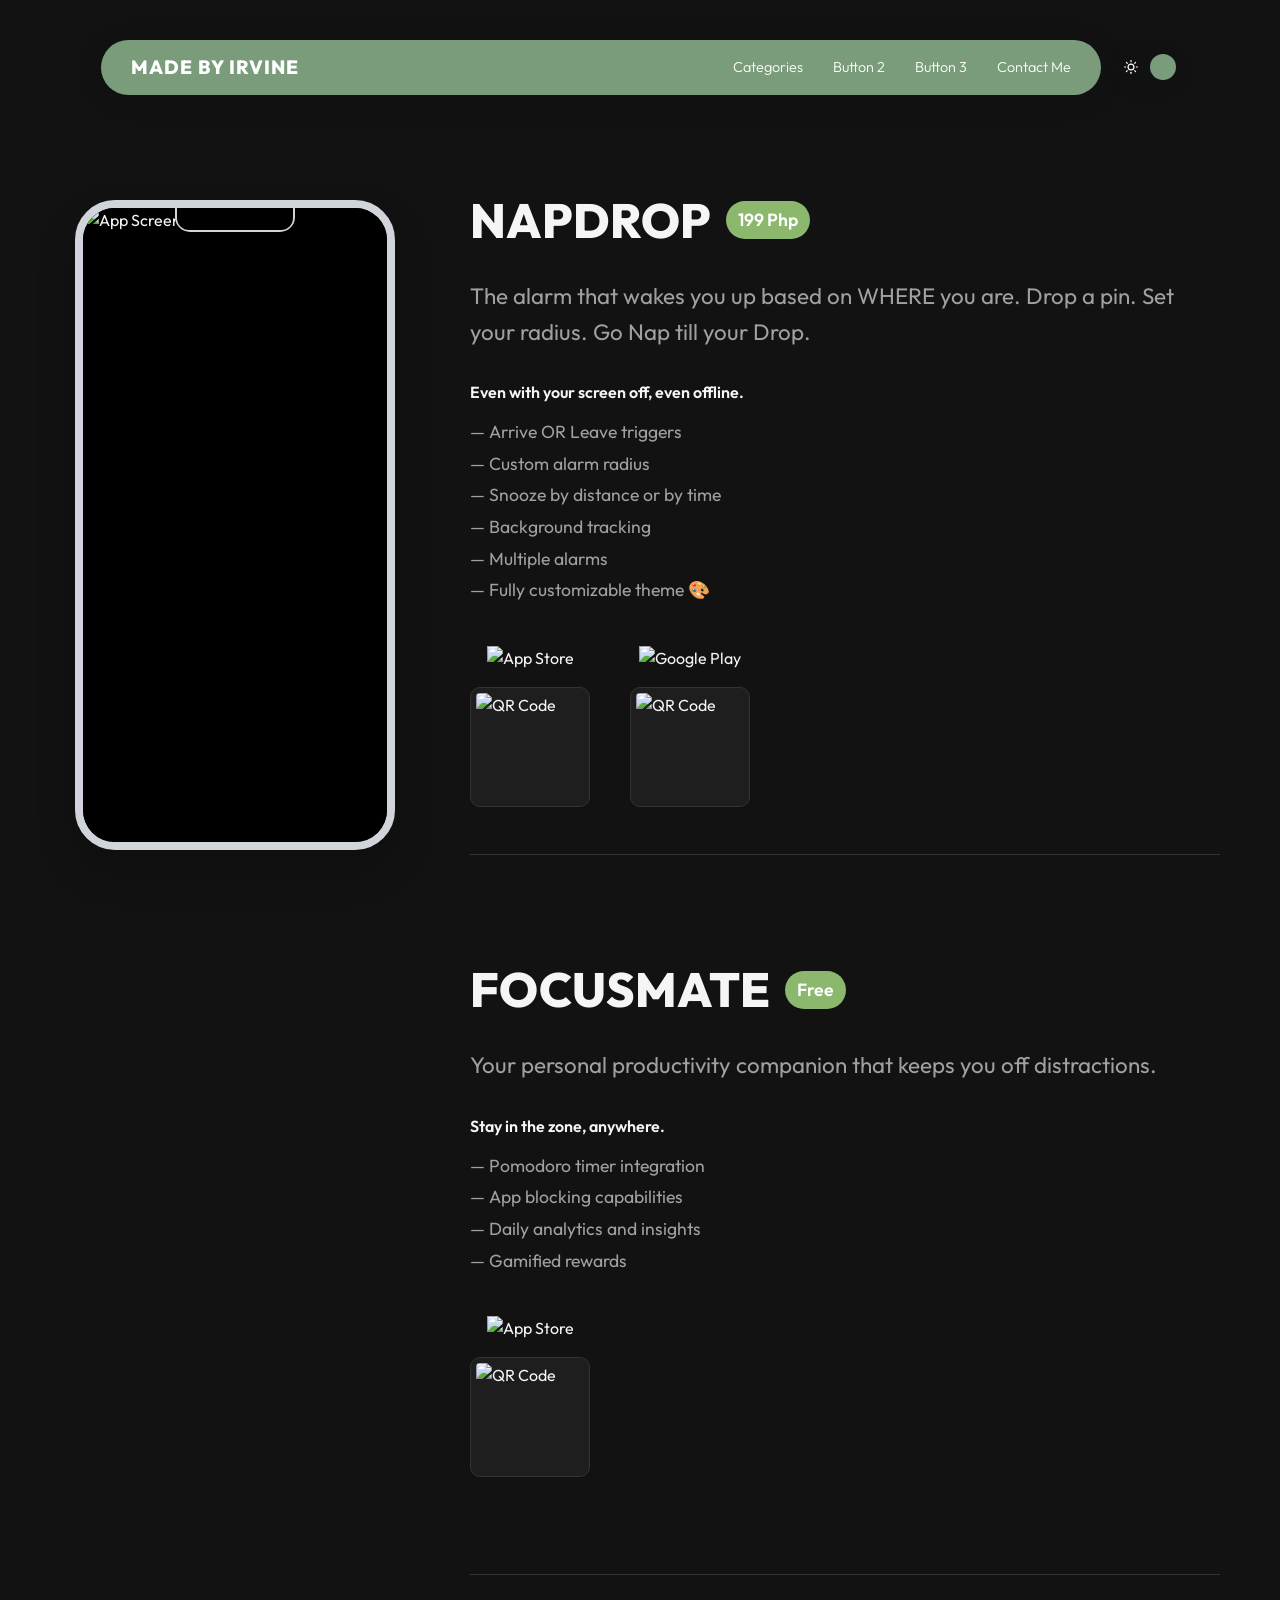
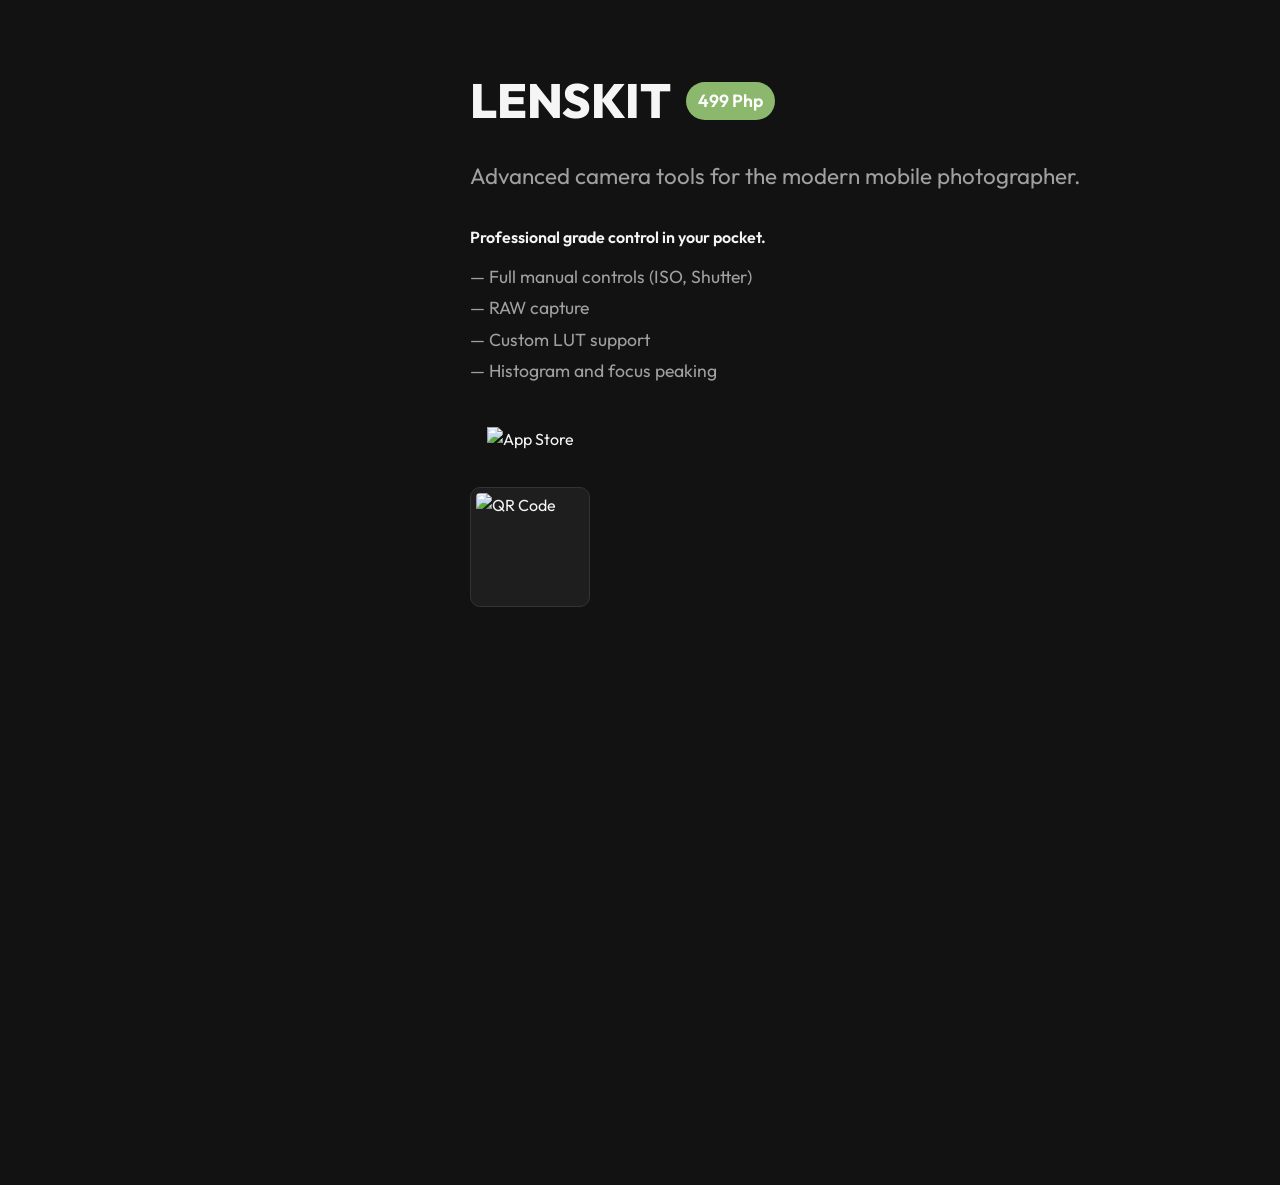
==== apps.html @ 67563fbb "Initial commit: Made by Irvine frontend" ====
<!DOCTYPE html>
<html lang="en">
<head>
    <meta charset="UTF-8">
    <meta name="viewport" content="width=device-width, initial-scale=1.0">
    <title>App Development</title>
    <link rel="stylesheet" href="assets/css/global.css">
    <link rel="stylesheet" href="assets/css/apps.css">
    <script src="assets/js/theme.js"></script>
</head>
<body>
    <!-- Global Navbar -->
    <div class="navbar-wrapper" id="main-nav" style="position: sticky; padding-top: 20px; padding-bottom: 20px; z-index: 1000;">
        <nav class="navbar" style="background: var(--primary-color);">
            <a href="index.html" class="nav-brand">MADE BY IRVINE</a>
            <div class="nav-links">
                <div class="nav-item dropdown">
                    <span class="nav-label">Categories</span>
                    <div class="dropdown-content">
                        <a href="index.html#categories">Home</a>
                        <a href="lens.html">Lens of Irvine</a>
                        <a href="apps.html">App Development</a>
                        <a href="digital-arts.html">Digital Arts</a>
                    </div>
                </div>
                <div class="nav-item"><span class="nav-label">Button 2</span></div>
                <div class="nav-item"><span class="nav-label">Button 3</span></div>
                <a href="contact.html" class="nav-item"><span class="nav-label">Contact Me</span></a>
            </div>
        </nav>
        <label class="theme-switch" for="theme-toggle" title="Toggle Theme">
            <input type="checkbox" id="theme-toggle">
            <div class="slider round">
                <svg viewBox="0 0 24 24" fill="none" stroke="currentColor" stroke-width="2" stroke-linecap="round" stroke-linejoin="round"><circle cx="12" cy="12" r="5"></circle><line x1="12" y1="1" x2="12" y2="3"></line><line x1="12" y1="21" x2="12" y2="23"></line><line x1="4.22" y1="4.22" x2="5.64" y2="5.64"></line><line x1="18.36" y1="18.36" x2="19.78" y2="19.78"></line><line x1="1" y1="12" x2="3" y2="12"></line><line x1="21" y1="12" x2="23" y2="12"></line><line x1="4.22" y1="19.78" x2="5.64" y2="18.36"></line><line x1="18.36" y1="5.64" x2="19.78" y2="4.22"></line></svg>
                <svg viewBox="0 0 24 24" fill="none" stroke="currentColor" stroke-width="2" stroke-linecap="round" stroke-linejoin="round"><path d="M21 12.79A9 9 0 1 1 11.21 3 7 7 0 0 0 21 12.79z"></path></svg>
            </div>
        </label>
    </div>

    <main class="apps-container">
        <!-- Sticky Left Column: Phone Mockup -->
        <aside class="sticky-column">
            <div class="phone-mockup">
                <div class="phone-notch"></div>
                <div class="phone-screen">
                    <img id="mockup-image" src="https://picsum.photos/id/111/400/800" alt="App Screen">
                </div>
            </div>
        </aside>

        <!-- Scrollable Right Column: App Details -->
        <section class="scroll-column">
            
            <article class="app-section" data-img="https://picsum.photos/id/111/400/800">
                <div class="app-header">
                    <h1 class="app-title">NAPDROP</h1>
                    <span class="app-price">199 Php</span>
                </div>
                <p class="app-tagline">The alarm that wakes you up based on WHERE you are. Drop a pin. Set your radius. Go Nap till your Drop.</p>
                
                <div class="app-features">
                    <p>Even with your screen off, even offline.</p>
                    <ul>
                        <li>— Arrive OR Leave triggers</li>
                        <li>— Custom alarm radius</li>
                        <li>— Snooze by distance or by time</li>
                        <li>— Background tracking</li>
                        <li>— Multiple alarms</li>
                        <li>— Fully customizable theme 🎨</li>
                    </ul>
                </div>
                
                <div class="app-downloads">
                    <div class="download-item">
                        <a href="#" target="_blank">
                            <img src="https://upload.wikimedia.org/wikipedia/commons/3/3c/Download_on_the_App_Store_Badge.svg" alt="App Store" class="store-badge">
                        </a>
                        <img src="https://picsum.photos/id/1/150/150" alt="QR Code" class="qr-code">
                    </div>
                    <div class="download-item">
                        <a href="#" target="_blank">
                            <img src="https://upload.wikimedia.org/wikipedia/commons/7/78/Google_Play_Store_badge_EN.svg" alt="Google Play" class="store-badge">
                        </a>
                        <img src="https://picsum.photos/id/2/150/150" alt="QR Code" class="qr-code">
                    </div>
                </div>
            </article>

            <article class="app-section" data-img="https://picsum.photos/id/112/400/800">
                <div class="app-header">
                    <h1 class="app-title">FOCUSMATE</h1>
                    <span class="app-price">Free</span>
                </div>
                <p class="app-tagline">Your personal productivity companion that keeps you off distractions.</p>
                
                <div class="app-features">
                    <p>Stay in the zone, anywhere.</p>
                    <ul>
                        <li>— Pomodoro timer integration</li>
                        <li>— App blocking capabilities</li>
                        <li>— Daily analytics and insights</li>
                        <li>— Gamified rewards</li>
                    </ul>
                </div>
                
                <div class="app-downloads">
                    <div class="download-item">
                        <a href="#" target="_blank">
                            <img src="https://upload.wikimedia.org/wikipedia/commons/3/3c/Download_on_the_App_Store_Badge.svg" alt="App Store" class="store-badge">
                        </a>
                        <img src="https://picsum.photos/id/3/150/150" alt="QR Code" class="qr-code">
                    </div>
                </div>
            </article>

            <article class="app-section" data-img="https://picsum.photos/id/113/400/800">
                <div class="app-header">
                    <h1 class="app-title">LENSKIT</h1>
                    <span class="app-price">499 Php</span>
                </div>
                <p class="app-tagline">Advanced camera tools for the modern mobile photographer.</p>
                
                <div class="app-features">
                    <p>Professional grade control in your pocket.</p>
                    <ul>
                        <li>— Full manual controls (ISO, Shutter)</li>
                        <li>— RAW capture</li>
                        <li>— Custom LUT support</li>
                        <li>— Histogram and focus peaking</li>
                    </ul>
                </div>
                
                <div class="app-downloads">
                    <div class="download-item">
                        <img src="https://upload.wikimedia.org/wikipedia/commons/3/3c/Download_on_the_App_Store_Badge.svg" alt="App Store" class="store-badge">
                        <img src="https://picsum.photos/id/4/150/150" alt="QR Code" class="qr-code">
                    </div>
                </div>
            </article>

        </section>
    </main>

    <script src="assets/js/apps.js"></script>
</body>
</html>
---- assets/css/global.css ----
@import url('https://fonts.googleapis.com/css2?family=Outfit:wght@300;400;600;800&display=swap');

:root, [data-theme="dark"] {
  --primary-color: #7a9c7b;
  --text-dark: #f5f5f5;
  --text-light: #ffffff;
  --text-muted: #a0a0a0;
  --bg-light: #121212;
  --bg-card: #1e1e1e;
  --bg-input: #2a2a2a;
  --border-color: #333333;
  --nav-bg: rgba(18, 18, 18, 0.85);
  --nav-backdrop: blur(10px);
  --transition-speed: 0.3s;
}

[data-theme="light"] {
  --primary-color: #7a9c7b;
  --text-dark: #1a1a1a;
  --text-light: #ffffff;
  --text-muted: #666666;
  --bg-light: #f5f5f5;
  --bg-card: #ffffff;
  --bg-input: #fcfcfc;
  --border-color: #dddddd;
  --nav-bg: rgba(26, 26, 26, 0.85);
  --nav-backdrop: blur(10px);
  --transition-speed: 0.3s;
}

* {
  margin: 0;
  padding: 0;
  box-sizing: border-box;
}

body {
  font-family: 'Outfit', sans-serif;
  background-color: var(--bg-light);
  color: var(--text-dark);
  -webkit-font-smoothing: antialiased;
  transition: background-color var(--transition-speed) ease, color var(--transition-speed) ease;
  line-height: 1.6;
  overflow-x: hidden;
}

a {
  text-decoration: none;
  color: inherit;
}

/* Global Navigation Bar */
.navbar-wrapper {
  position: fixed;
  top: 20px;
  left: 0;
  width: 100%;
  display: flex;
  justify-content: center;
  align-items: center;
  gap: 15px;
  z-index: 1000;
  pointer-events: none; /* Let clicks pass through the wrapper */
}

.navbar {
  pointer-events: auto; /* Re-enable clicks on the actual navbar */
  background: var(--nav-bg);
  backdrop-filter: var(--nav-backdrop);
  -webkit-backdrop-filter: var(--nav-backdrop);
  padding: 12px 30px;
  border-radius: 50px;
  display: flex;
  align-items: center;
  justify-content: space-between;
  width: 90%;
  max-width: 1000px;
  box-shadow: 0 4px 30px rgba(0, 0, 0, 0.1);
}

.nav-brand {
  font-weight: 800;
  font-size: 1.2rem;
  color: var(--text-light);
  letter-spacing: 1px;
}

.nav-links {
  display: flex;
  gap: 30px;
}

.nav-item {
  color: var(--text-light);
  font-size: 0.9rem;
  font-weight: 300;
  cursor: pointer;
  display: flex;
  align-items: center;
  gap: 5px;
  transition: opacity var(--transition-speed) ease;
}

.nav-item:hover {
  opacity: 0.7;
}

.nav-item i {
  font-size: 0.8rem;
}

/* Utilities */
.hidden {
  display: none !important;
}

/* Dropdown Styles */
.dropdown {
  position: relative;
  display: inline-block;
}

.dropdown::after {
  content: '';
  position: absolute;
  top: 100%;
  left: 0;
  width: 100%;
  height: 20px;
  background: transparent;
}

.dropdown-content {
  display: none;
  position: absolute;
  top: 100%;
  left: 0;
  background-color: var(--nav-bg);
  backdrop-filter: var(--nav-backdrop);
  -webkit-backdrop-filter: var(--nav-backdrop);
  min-width: 200px;
  box-shadow: 0px 8px 16px 0px rgba(0,0,0,0.2);
  z-index: 1001;
  border-radius: 10px;
  overflow: hidden;
  margin-top: 10px;
}

.dropdown-content a {
  color: var(--text-light);
  padding: 12px 16px;
  text-decoration: none;
  display: block;
  font-size: 0.9rem;
  font-weight: 300;
  transition: background-color 0.3s ease;
}

.dropdown-content a:hover {
  background-color: rgba(255, 255, 255, 0.1);
}

.dropdown:hover .dropdown-content {
  display: block;
}

.nav-item.dropdown:hover {
  opacity: 1;
}

.nav-label {
  transition: opacity var(--transition-speed) ease;
}

.nav-item.dropdown:hover .nav-label {
  opacity: 0.7;
}

/* Theme Switch */
.theme-switch {
  position: relative;
  display: inline-block;
  width: 64px;
  height: 34px;
  pointer-events: auto;
}

.theme-switch input {
  opacity: 0;
  width: 0;
  height: 0;
}

.slider {
  position: absolute;
  cursor: pointer;
  top: 0;
  left: 0;
  right: 0;
  bottom: 0;
  background-color: var(--nav-bg);
  backdrop-filter: var(--nav-backdrop);
  -webkit-backdrop-filter: var(--nav-backdrop);
  transition: .4s;
  border-radius: 34px;
  display: flex;
  align-items: center;
  justify-content: space-between;
  padding: 0 8px;
  box-shadow: 0 4px 15px rgba(0, 0, 0, 0.1);
}

.slider:before {
  position: absolute;
  content: "";
  height: 26px;
  width: 26px;
  left: 4px;
  bottom: 4px;
  background-color: var(--primary-color);
  transition: .4s cubic-bezier(0.4, 0.0, 0.2, 1);
  border-radius: 50%;
  z-index: 2;
}

input:checked + .slider:before {
  transform: translateX(30px);
}

.slider svg {
  width: 14px;
  height: 14px;
  color: var(--text-light);
  z-index: 1;
}
---- assets/css/apps.css ----
.apps-container {
  display: flex;
  max-width: 1200px;
  margin: 0 auto;
  padding: 40px 20px;
  gap: 60px;
  align-items: flex-start; /* Important for sticky behavior */
}

/* Sticky Left Column */
.sticky-column {
  flex: 0 0 350px; /* Fixed width for phone */
  position: sticky;
  top: 100px; /* Stay below the navbar */
  height: calc(100vh - 120px);
  display: flex;
  justify-content: center;
  align-items: center;
}

/* Pure CSS iPhone Mockup */
.phone-mockup {
  width: 320px;
  height: 650px;
  background-color: #1a1a1a;
  border-radius: 40px;
  border: 8px solid #d1d5db; /* Light silver bezel */
  box-shadow: 0 20px 40px rgba(0,0,0,0.2), inset 0 0 0 2px #000;
  position: relative;
  overflow: hidden;
  display: flex;
  justify-content: center;
}

.phone-notch {
  position: absolute;
  top: -1px;
  width: 120px;
  height: 25px;
  background-color: #d1d5db;
  border-bottom-left-radius: 15px;
  border-bottom-right-radius: 15px;
  z-index: 10;
}
/* Inner black part of the notch */
.phone-notch::after {
  content: '';
  position: absolute;
  top: 0; left: 2px; right: 2px; bottom: 2px;
  background-color: #000;
  border-bottom-left-radius: 12px;
  border-bottom-right-radius: 12px;
}

.phone-screen {
  width: 100%;
  height: 100%;
  background-color: #000;
  overflow: hidden;
  position: relative;
}

.phone-screen img {
  width: 100%;
  height: 100%;
  object-fit: cover;
  transition: opacity 0.4s ease;
}

/* Scrollable Right Column */
.scroll-column {
  flex: 1;
  padding-bottom: 50vh; /* Allow last item to be scrolled into view fully */
}

.app-section {
  min-height: 80vh;
  display: flex;
  flex-direction: column;
  justify-content: center;
  padding: 40px 0;
  border-bottom: 1px solid var(--border-color);
}

.app-section:last-child {
  border-bottom: none;
}

.app-header {
  display: flex;
  align-items: center;
  gap: 15px;
  margin-bottom: 20px;
}

.app-title {
  font-size: 3rem;
  font-weight: 800;
  text-transform: uppercase;
  color: var(--text-dark);
}

.app-price {
  background-color: #8cb86d; /* Green badge */
  color: white;
  padding: 5px 12px;
  border-radius: 20px;
  font-weight: 600;
  font-size: 1.1rem;
}

.app-tagline {
  font-size: 1.4rem;
  color: var(--text-muted);
  margin-bottom: 30px;
}

.app-features p {
  font-weight: 600;
  margin-bottom: 10px;
}

.app-features ul {
  list-style: none;
  font-size: 1.1rem;
  color: var(--text-muted);
  line-height: 1.8;
  margin-bottom: 40px;
}

.app-downloads {
  display: flex;
  gap: 40px;
  align-items: flex-start;
}

.download-item {
  display: flex;
  flex-direction: column;
  align-items: center;
  gap: 15px;
}

.store-badge {
  height: 45px;
  cursor: pointer;
}

.qr-code {
  width: 120px;
  height: 120px;
  border-radius: 10px;
  border: 1px solid var(--border-color);
  padding: 5px;
  background: var(--bg-card);
}

/* Mobile adjustments */
@media (max-width: 900px) {
  .apps-container {
    flex-direction: column;
    align-items: center;
  }
  
  .sticky-column {
    position: static;
    height: auto;
    margin-bottom: 40px;
  }
  
  .app-section {
    min-height: auto;
    padding: 60px 0;
  }
  
  .scroll-column {
    padding-bottom: 10vh;
  }
}
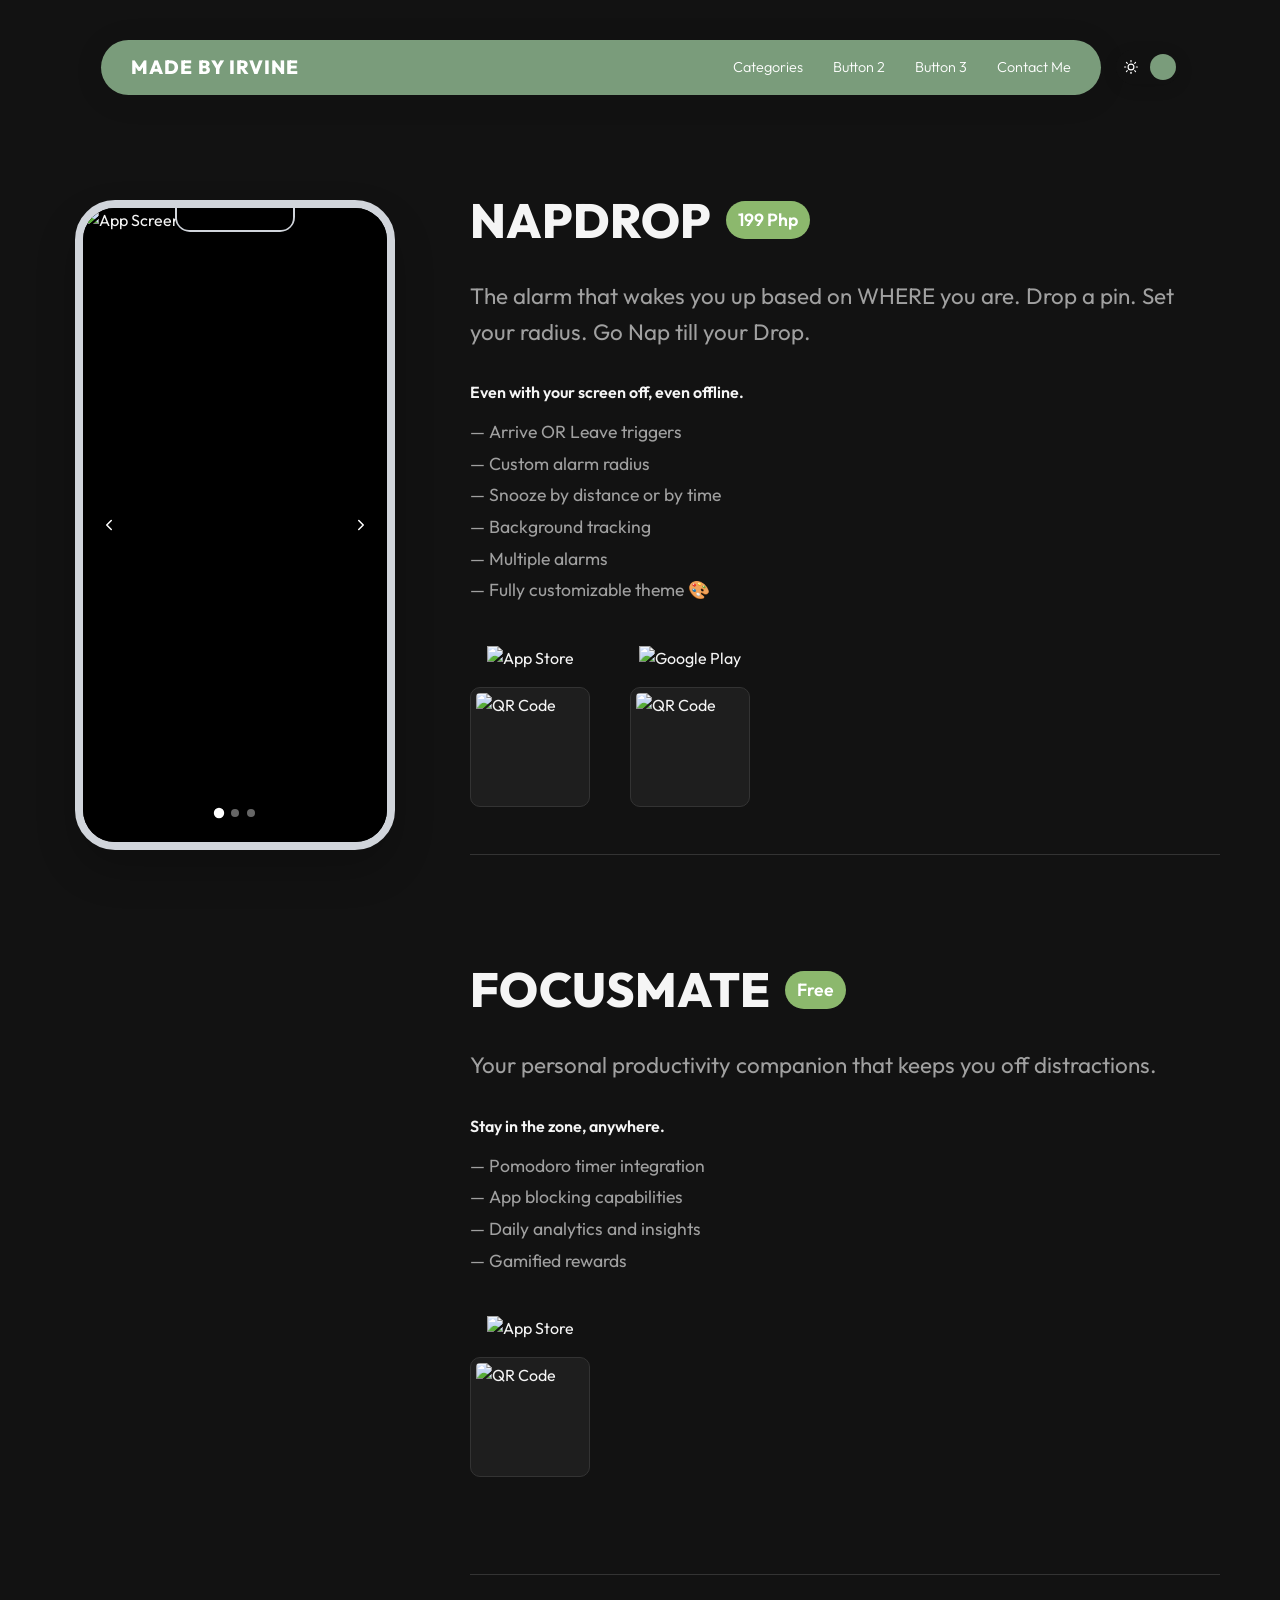
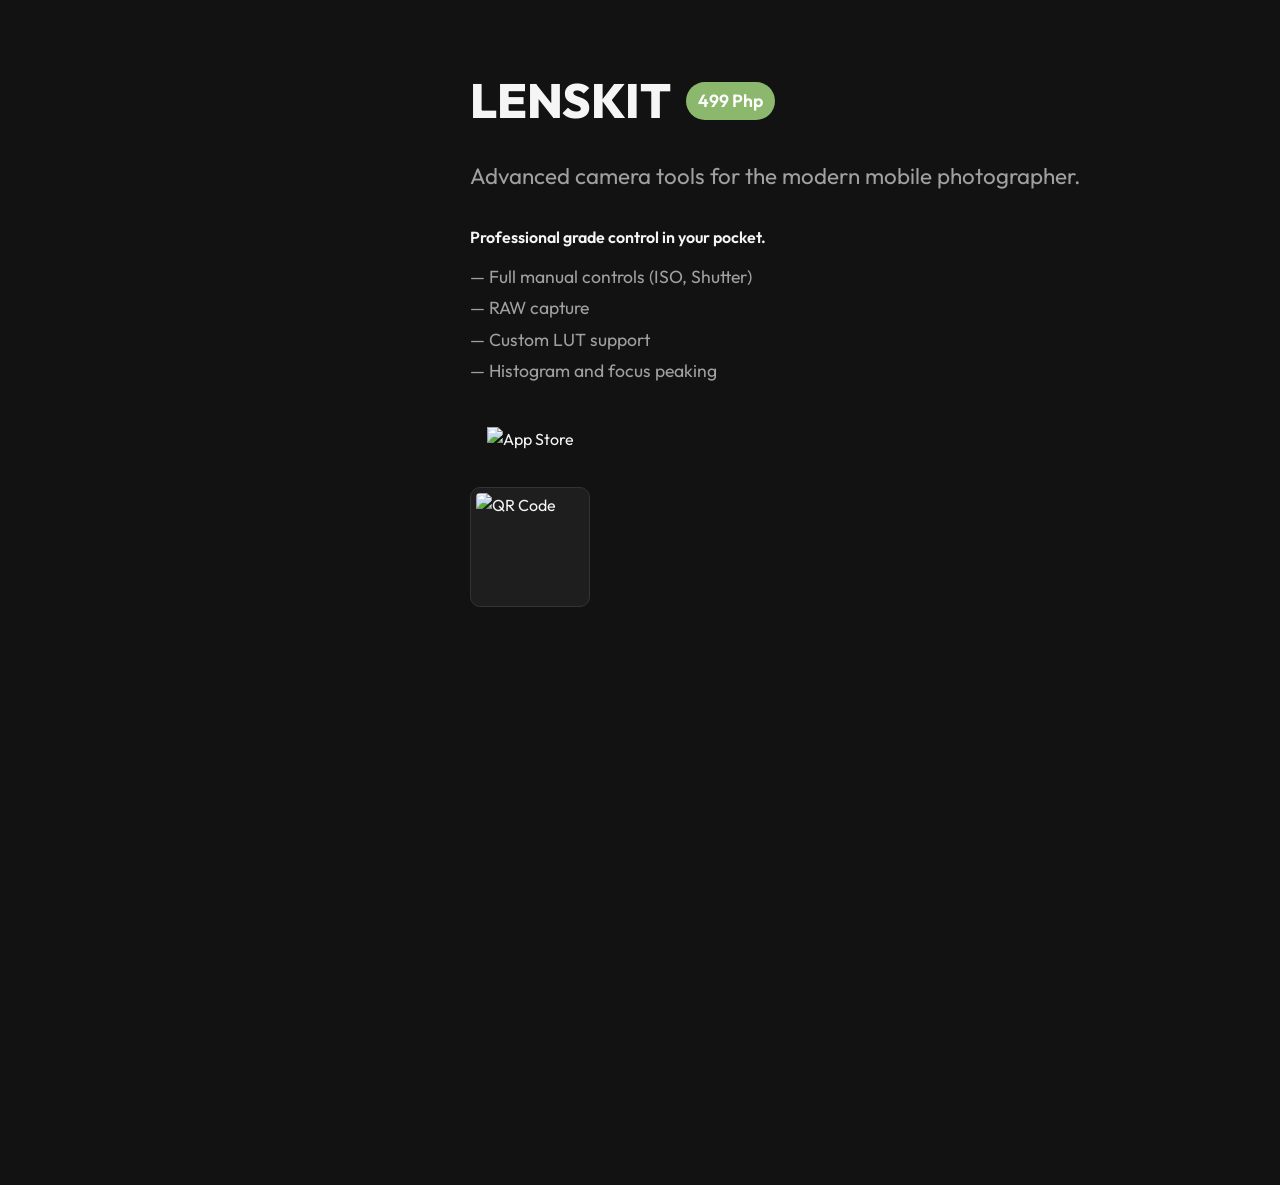
==== commit 9cffcf6e: "feat: Add image carousel UI to phone mockup in App Development page" ====
--- a/apps.html
+++ b/apps.html
@@ -44,6 +44,15 @@
                 <div class="phone-notch"></div>
                 <div class="phone-screen">
                     <img id="mockup-image" src="https://picsum.photos/id/111/400/800" alt="App Screen">
+                    <button class="carousel-arrow left-arrow" id="carousel-left">
+                        <svg viewBox="0 0 24 24" fill="none" stroke="currentColor" stroke-width="2" stroke-linecap="round" stroke-linejoin="round"><polyline points="15 18 9 12 15 6"></polyline></svg>
+                    </button>
+                    <button class="carousel-arrow right-arrow" id="carousel-right">
+                        <svg viewBox="0 0 24 24" fill="none" stroke="currentColor" stroke-width="2" stroke-linecap="round" stroke-linejoin="round"><polyline points="9 18 15 12 9 6"></polyline></svg>
+                    </button>
+                    <div class="carousel-dots" id="carousel-dots">
+                        <!-- Dots injected by JS -->
+                    </div>
                 </div>
             </div>
         </aside>
@@ -51,7 +60,7 @@
         <!-- Scrollable Right Column: App Details -->
         <section class="scroll-column">
             
-            <article class="app-section" data-img="https://picsum.photos/id/111/400/800">
+            <article class="app-section" data-img="https://picsum.photos/id/111/400/800,https://picsum.photos/id/114/400/800,https://picsum.photos/id/115/400/800">
                 <div class="app-header">
                     <h1 class="app-title">NAPDROP</h1>
                     <span class="app-price">199 Php</span>
@@ -86,7 +95,7 @@
                 </div>
             </article>
 
-            <article class="app-section" data-img="https://picsum.photos/id/112/400/800">
+            <article class="app-section" data-img="https://picsum.photos/id/112/400/800,https://picsum.photos/id/116/400/800">
                 <div class="app-header">
                     <h1 class="app-title">FOCUSMATE</h1>
                     <span class="app-price">Free</span>
@@ -113,7 +122,7 @@
                 </div>
             </article>
 
-            <article class="app-section" data-img="https://picsum.photos/id/113/400/800">
+            <article class="app-section" data-img="https://picsum.photos/id/113/400/800,https://picsum.photos/id/117/400/800,https://picsum.photos/id/118/400/800,https://picsum.photos/id/119/400/800">
                 <div class="app-header">
                     <h1 class="app-title">LENSKIT</h1>
                     <span class="app-price">499 Php</span>
--- a/assets/css/apps.css
+++ b/assets/css/apps.css
@@ -177,3 +177,72 @@
     padding-bottom: 10vh;
   }
 }
+
+/* Carousel UI for phone screen */
+.carousel-arrow {
+  position: absolute;
+  top: 50%;
+  transform: translateY(-50%);
+  background: rgba(0, 0, 0, 0.4);
+  color: white;
+  border: none;
+  width: 32px;
+  height: 32px;
+  border-radius: 50%;
+  display: flex;
+  justify-content: center;
+  align-items: center;
+  cursor: pointer;
+  z-index: 20;
+  transition: background 0.3s, transform 0.2s;
+  padding: 0;
+}
+
+.carousel-arrow:hover {
+  background: rgba(0, 0, 0, 0.7);
+  transform: translateY(-50%) scale(1.1);
+}
+
+.carousel-arrow:active {
+  transform: translateY(-50%) scale(0.9);
+}
+
+.carousel-arrow.left-arrow {
+  left: 10px;
+}
+
+.carousel-arrow.right-arrow {
+  right: 10px;
+}
+
+.carousel-arrow svg {
+  width: 18px;
+  height: 18px;
+}
+
+.carousel-dots {
+  position: absolute;
+  bottom: 25px;
+  left: 0;
+  width: 100%;
+  display: flex;
+  justify-content: center;
+  gap: 8px;
+  z-index: 20;
+}
+
+.carousel-dot {
+  width: 8px;
+  height: 8px;
+  border-radius: 50%;
+  background: rgba(255, 255, 255, 0.4);
+  cursor: pointer;
+  transition: background 0.3s, transform 0.3s;
+  box-shadow: 0 1px 3px rgba(0,0,0,0.3);
+}
+
+.carousel-dot.active {
+  background: rgba(255, 255, 255, 1);
+  transform: scale(1.3);
+}
+
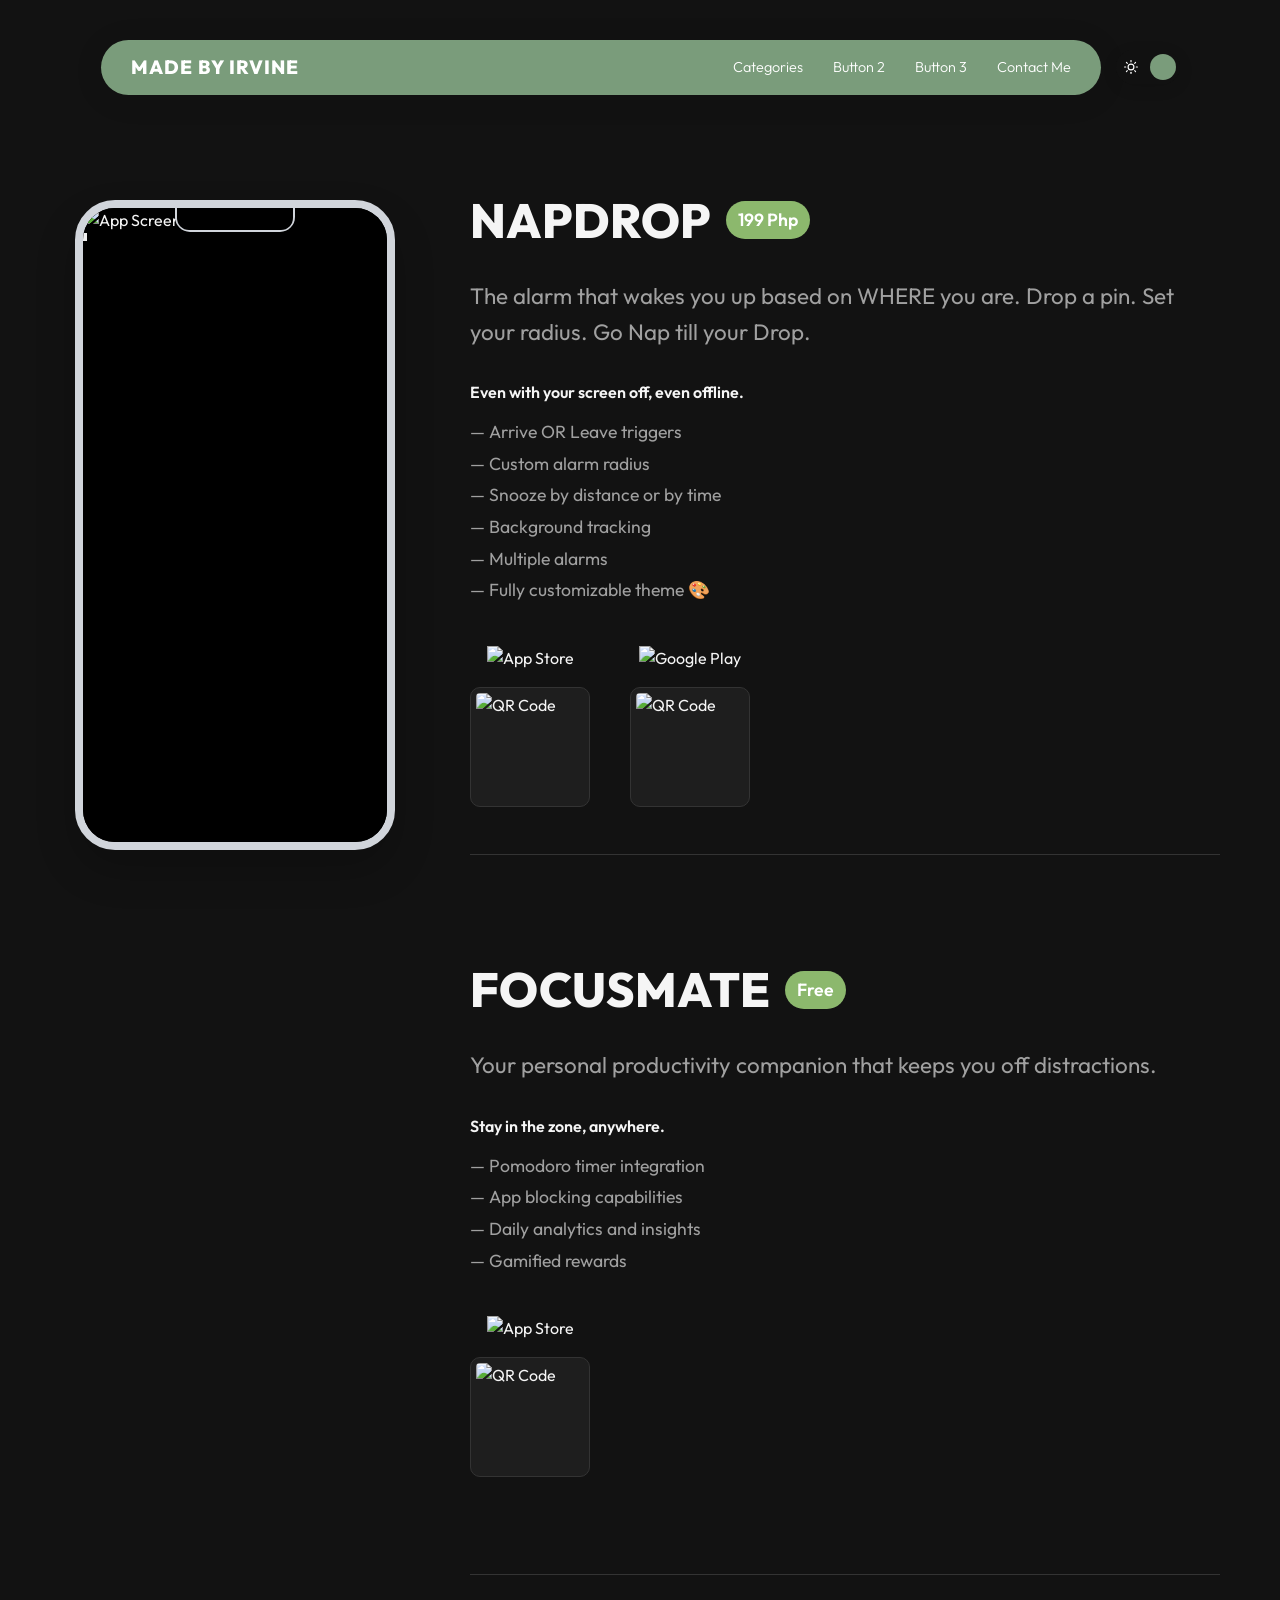
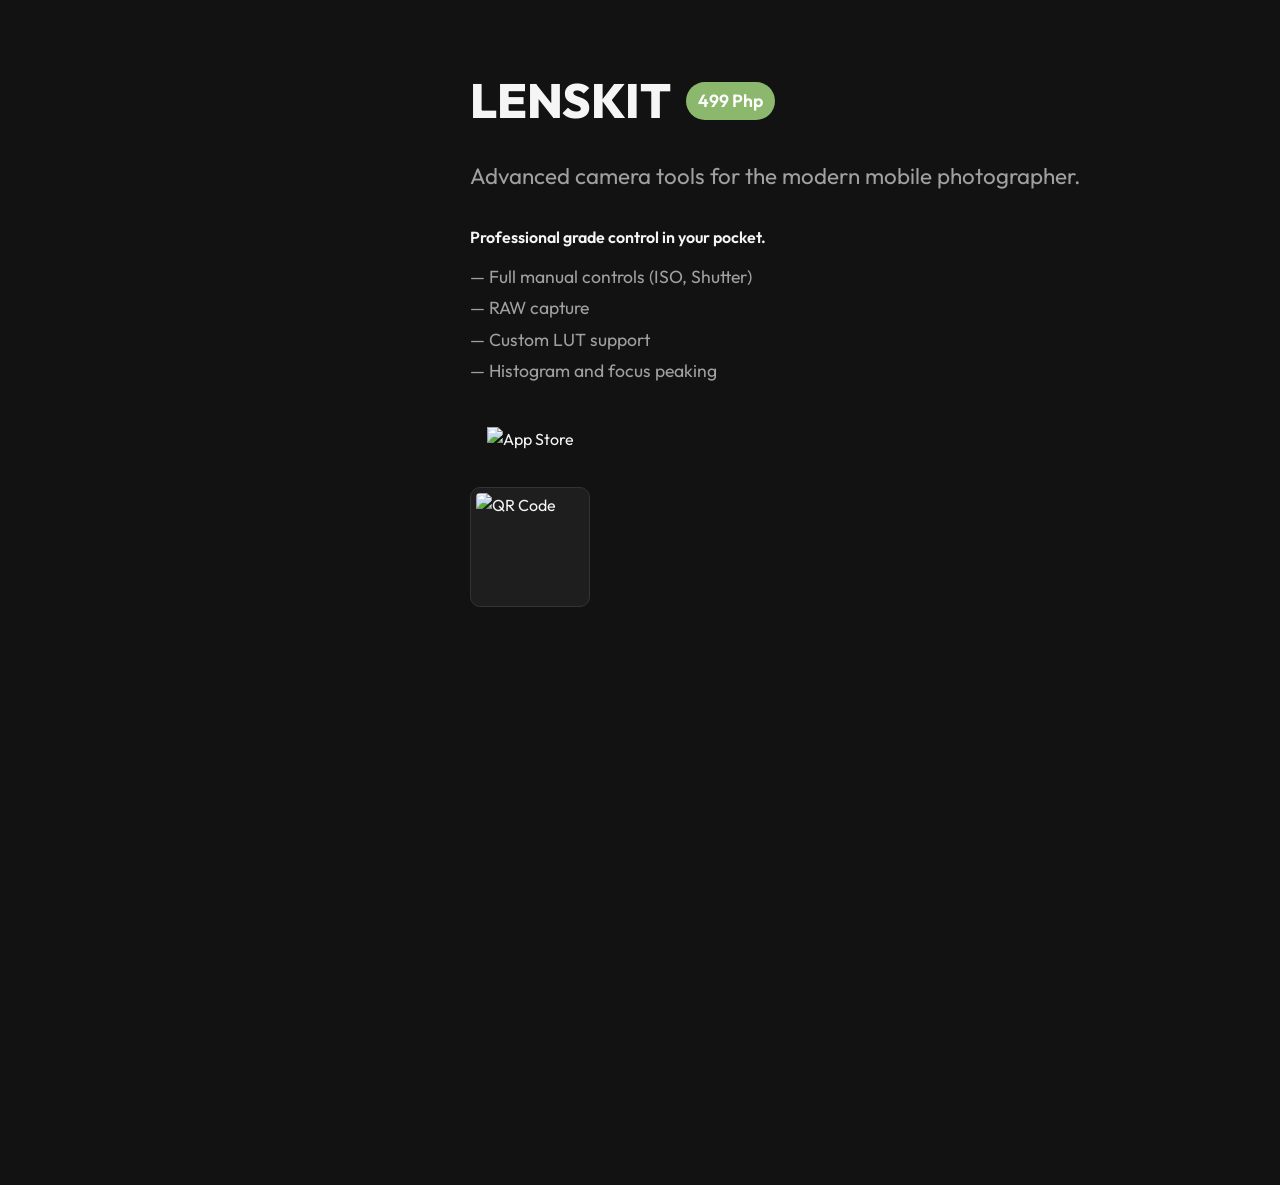
==== commit 58fd6d15: "style: Add responsive mobile hamburger menu and optimize phone mockup size" ====
--- a/apps.html
+++ b/apps.html
@@ -13,6 +13,13 @@
     <div class="navbar-wrapper" id="main-nav" style="position: sticky; padding-top: 20px; padding-bottom: 20px; z-index: 1000;">
         <nav class="navbar" style="background: var(--primary-color);">
             <a href="index.html" class="nav-brand">MADE BY IRVINE</a>
+            <div class="hamburger" id="hamburger">
+                <svg viewBox="0 0 24 24" fill="none" stroke="currentColor" stroke-width="2" stroke-linecap="round" stroke-linejoin="round">
+                    <line x1="3" y1="12" x2="21" y2="12"></line>
+                    <line x1="3" y1="6" x2="21" y2="6"></line>
+                    <line x1="3" y1="18" x2="21" y2="18"></line>
+                </svg>
+            </div>
             <div class="nav-links">
                 <div class="nav-item dropdown">
                     <span class="nav-label">Categories</span>
@@ -151,5 +158,6 @@
     </main>
 
     <script src="assets/js/apps.js"></script>
+    <script src="assets/js/mobile-nav.js"></script>
 </body>
 </html>
--- a/assets/css/global.css
+++ b/assets/css/global.css
@@ -233,3 +233,54 @@
   color: var(--text-light);
   z-index: 1;
 }
+
+/* Hamburger Menu */
+.hamburger {
+  display: none;
+  cursor: pointer;
+  color: var(--text-light);
+}
+
+.hamburger svg {
+  width: 24px;
+  height: 24px;
+}
+
+@media (max-width: 768px) {
+  .hamburger {
+    display: block;
+    margin-left: auto;
+    margin-right: 15px;
+  }
+  
+  .nav-links {
+    display: none;
+    flex-direction: column;
+    position: absolute;
+    top: 100%;
+    left: 0;
+    width: 100%;
+    background: var(--nav-bg);
+    backdrop-filter: var(--nav-backdrop);
+    -webkit-backdrop-filter: var(--nav-backdrop);
+    padding: 20px;
+    border-radius: 20px;
+    margin-top: 10px;
+    gap: 15px;
+    box-shadow: 0 4px 30px rgba(0, 0, 0, 0.1);
+    align-items: flex-start;
+  }
+  
+  .nav-links.active {
+    display: flex;
+  }
+  
+  .navbar {
+    flex-wrap: wrap;
+    position: relative;
+  }
+  
+  .theme-switch {
+    margin-left: 0;
+  }
+}
--- a/assets/css/apps.css
+++ b/assets/css/apps.css
@@ -163,86 +163,50 @@
   }
   
   .sticky-column {
-    position: static;
+    position: sticky;
+    top: 100px;
     height: auto;
-    margin-bottom: 40px;
+    margin-bottom: 20px;
+    z-index: 100;
+  }
+  
+  .phone-mockup {
+    width: 200px;
+    height: 406px;
+    border-radius: 25px;
+    border-width: 5px;
+  }
+  
+  .phone-notch {
+    width: 75px;
+    height: 16px;
+    border-bottom-left-radius: 10px;
+    border-bottom-right-radius: 10px;
+  }
+  
+  .phone-notch::after {
+    border-bottom-left-radius: 8px;
+    border-bottom-right-radius: 8px;
+  }
+
+  .carousel-arrow {
+    width: 24px;
+    height: 24px;
+  }
+  
+  .carousel-arrow svg {
+    width: 14px;
+    height: 14px;
   }
   
   .app-section {
     min-height: auto;
     padding: 60px 0;
+    width: 100%;
   }
   
   .scroll-column {
     padding-bottom: 10vh;
-  }
-}
-
-/* Carousel UI for phone screen */
-.carousel-arrow {
-  position: absolute;
-  top: 50%;
-  transform: translateY(-50%);
-  background: rgba(0, 0, 0, 0.4);
-  color: white;
-  border: none;
-  width: 32px;
-  height: 32px;
-  border-radius: 50%;
-  display: flex;
-  justify-content: center;
-  align-items: center;
-  cursor: pointer;
-  z-index: 20;
-  transition: background 0.3s, transform 0.2s;
-  padding: 0;
-}
-
-.carousel-arrow:hover {
-  background: rgba(0, 0, 0, 0.7);
-  transform: translateY(-50%) scale(1.1);
-}
-
-.carousel-arrow:active {
-  transform: translateY(-50%) scale(0.9);
-}
-
-.carousel-arrow.left-arrow {
-  left: 10px;
-}
-
-.carousel-arrow.right-arrow {
-  right: 10px;
-}
-
-.carousel-arrow svg {
-  width: 18px;
-  height: 18px;
-}
-
-.carousel-dots {
-  position: absolute;
-  bottom: 25px;
-  left: 0;
-  width: 100%;
-  display: flex;
-  justify-content: center;
-  gap: 8px;
-  z-index: 20;
-}
-
-.carousel-dot {
-  width: 8px;
-  height: 8px;
-  border-radius: 50%;
-  background: rgba(255, 255, 255, 0.4);
-  cursor: pointer;
-  transition: background 0.3s, transform 0.3s;
-  box-shadow: 0 1px 3px rgba(0,0,0,0.3);
-}
-
-.carousel-dot.active {
-  background: rgba(255, 255, 255, 1);
-  transform: scale(1.3);
-}
-
+    width: 100%;
+  }
+}
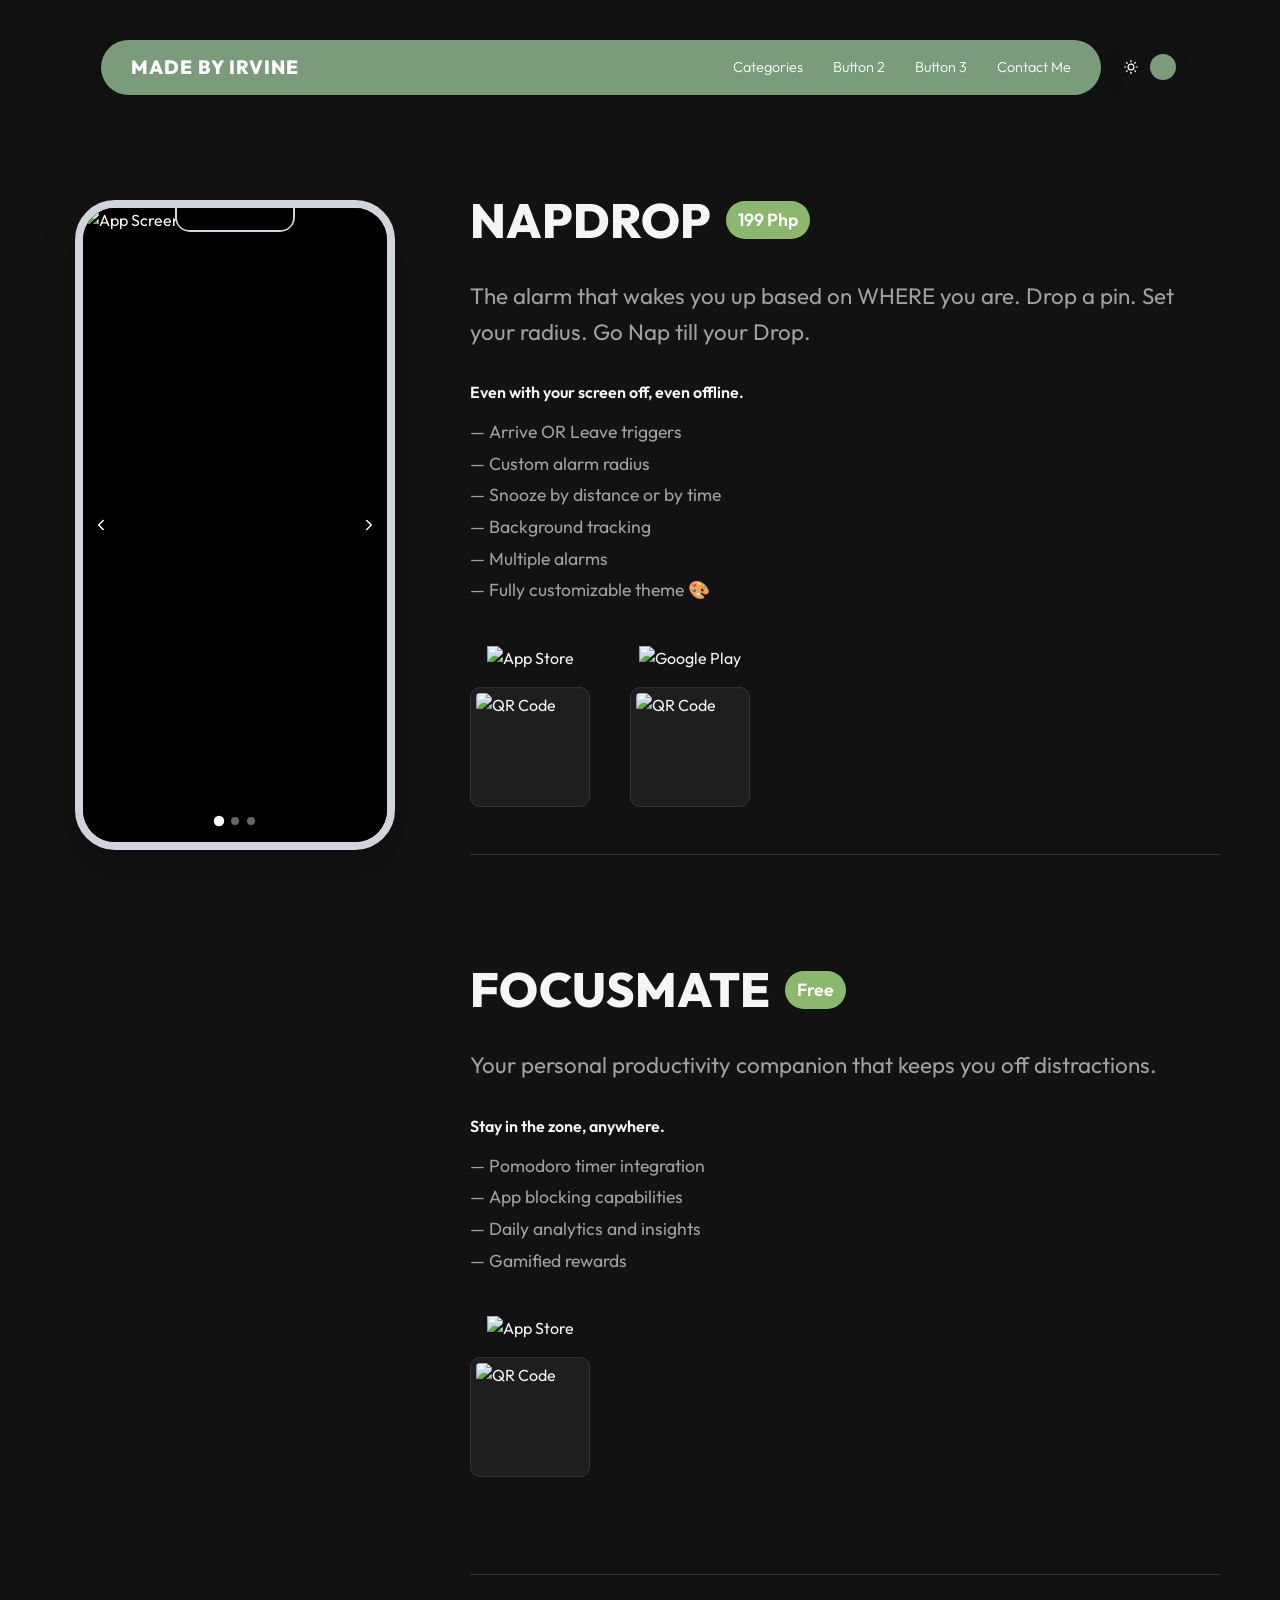
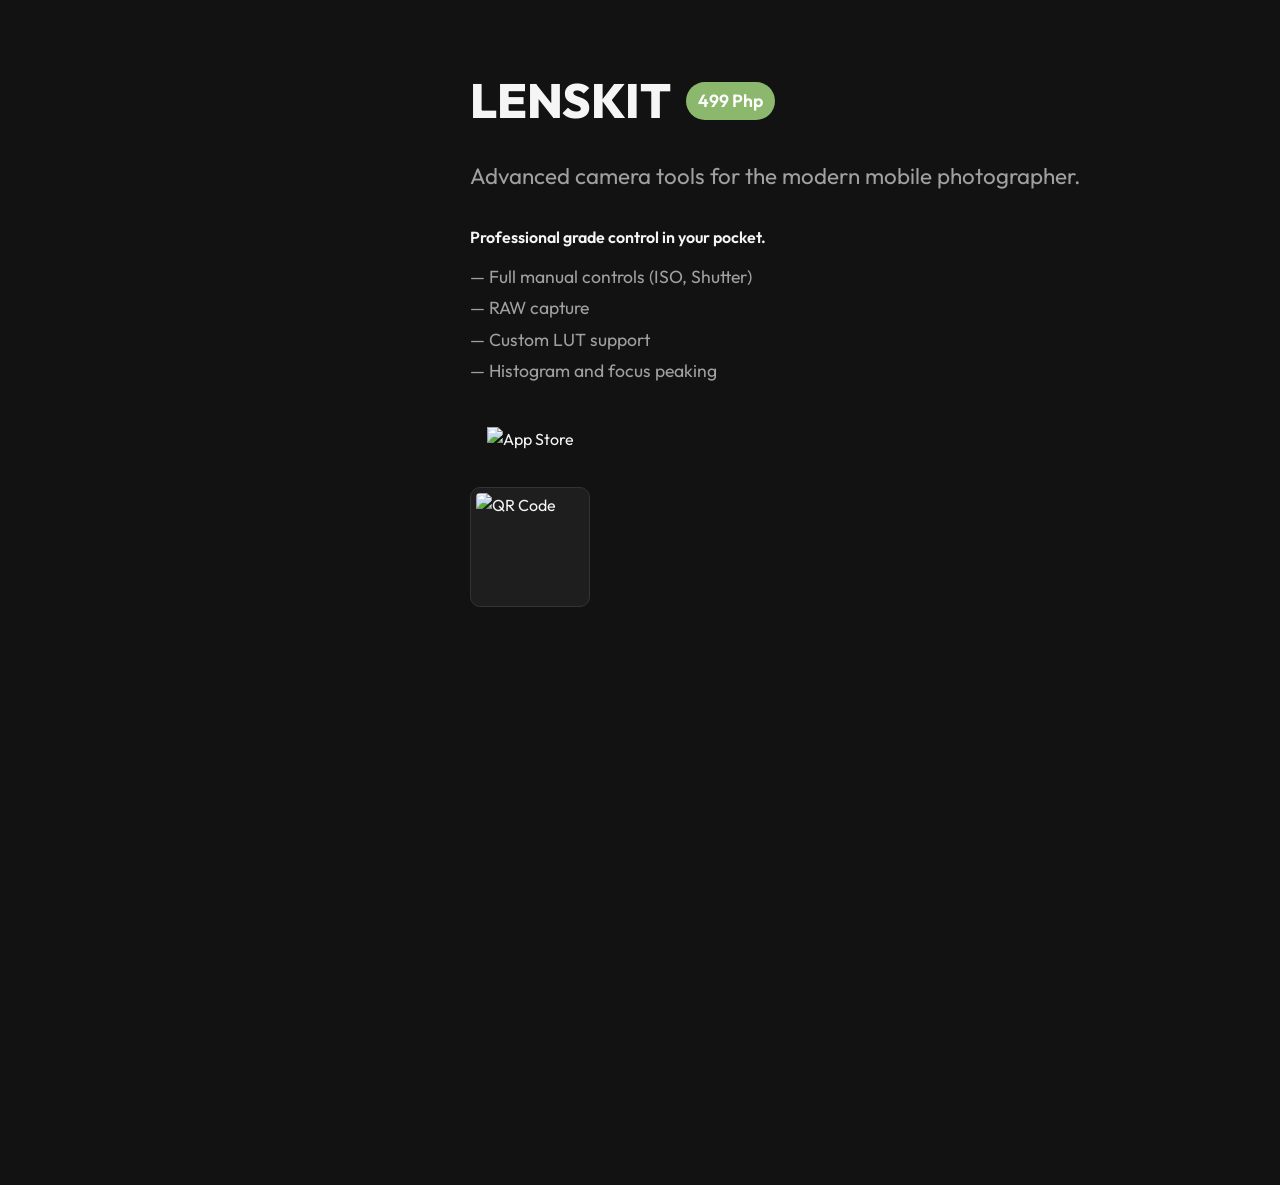
==== commit 1bd09434: "style: Restore and reposition carousel arrows outside phone on mobile and inside on desktop" ====
--- a/apps.html
+++ b/apps.html
@@ -47,19 +47,20 @@
     <main class="apps-container">
         <!-- Sticky Left Column: Phone Mockup -->
         <aside class="sticky-column">
+            <button class="carousel-arrow left-arrow" id="carousel-left">
+                <svg viewBox="0 0 24 24" fill="none" stroke="currentColor" stroke-width="2" stroke-linecap="round" stroke-linejoin="round"><polyline points="15 18 9 12 15 6"></polyline></svg>
+            </button>
+            <button class="carousel-arrow right-arrow" id="carousel-right">
+                <svg viewBox="0 0 24 24" fill="none" stroke="currentColor" stroke-width="2" stroke-linecap="round" stroke-linejoin="round"><polyline points="9 18 15 12 9 6"></polyline></svg>
+            </button>
+            <div class="carousel-dots" id="carousel-dots">
+                <!-- Dots injected by JS -->
+            </div>
+            
             <div class="phone-mockup">
                 <div class="phone-notch"></div>
                 <div class="phone-screen">
                     <img id="mockup-image" src="https://picsum.photos/id/111/400/800" alt="App Screen">
-                    <button class="carousel-arrow left-arrow" id="carousel-left">
-                        <svg viewBox="0 0 24 24" fill="none" stroke="currentColor" stroke-width="2" stroke-linecap="round" stroke-linejoin="round"><polyline points="15 18 9 12 15 6"></polyline></svg>
-                    </button>
-                    <button class="carousel-arrow right-arrow" id="carousel-right">
-                        <svg viewBox="0 0 24 24" fill="none" stroke="currentColor" stroke-width="2" stroke-linecap="round" stroke-linejoin="round"><polyline points="9 18 15 12 9 6"></polyline></svg>
-                    </button>
-                    <div class="carousel-dots" id="carousel-dots">
-                        <!-- Dots injected by JS -->
-                    </div>
                 </div>
             </div>
         </aside>
--- a/assets/css/apps.css
+++ b/assets/css/apps.css
@@ -157,31 +157,52 @@
 
 /* Mobile adjustments */
 @media (max-width: 900px) {
+  body {
+    overflow: hidden; /* Prevent full body scroll on mobile for apps page */
+  }
+
   .apps-container {
     flex-direction: column;
+    align-items: stretch;
+    padding: 0;
+    gap: 0;
+    height: 100vh;
+    height: 100dvh; /* For iOS Safari */
+    overflow: hidden;
+  }
+  
+  .sticky-column {
+    position: relative;
+    top: 0;
+    width: 100%;
+    height: 35vh; /* Fixed height for phone section */
+    max-height: 350px;
+    background: var(--bg-card); /* Distinct background to separate from content */
+    display: flex;
+    justify-content: center;
     align-items: center;
-  }
-  
-  .sticky-column {
-    position: sticky;
-    top: 100px;
-    height: auto;
-    margin-bottom: 20px;
-    z-index: 100;
+    border-bottom: 1px solid var(--border-color);
+    padding-top: 80px; /* Space for navbar */
+    padding-bottom: 20px;
+    z-index: 10;
+    margin-bottom: 0;
   }
   
   .phone-mockup {
-    width: 200px;
-    height: 406px;
-    border-radius: 25px;
-    border-width: 5px;
+    width: auto;
+    height: 100%; /* Scale to fit the 35vh container perfectly */
+    max-height: 250px; /* Cap size so it's never too big */
+    aspect-ratio: 9 / 19.5;
+    border-radius: 20px;
+    border-width: 4px;
+    margin: 0;
   }
   
   .phone-notch {
-    width: 75px;
-    height: 16px;
-    border-bottom-left-radius: 10px;
-    border-bottom-right-radius: 10px;
+    width: 35%;
+    height: 12px;
+    border-bottom-left-radius: 8px;
+    border-bottom-right-radius: 8px;
   }
   
   .phone-notch::after {
@@ -190,23 +211,118 @@
   }
 
   .carousel-arrow {
-    width: 24px;
-    height: 24px;
+    width: 32px;
+    height: 32px;
+    background: var(--bg-input);
+    color: var(--text-dark);
+    border: 1px solid var(--border-color);
   }
   
   .carousel-arrow svg {
-    width: 14px;
-    height: 14px;
-  }
-  
+    width: 16px;
+    height: 16px;
+  }
+  
+  .carousel-arrow.left-arrow {
+    left: 10px;
+  }
+  
+  .carousel-arrow.right-arrow {
+    right: 10px;
+  }
+  
+  .carousel-dots {
+    bottom: 5px;
+  }
+  
+  .carousel-dot {
+    background: var(--border-color);
+  }
+  
+  .carousel-dot.active {
+    background: var(--primary-color);
+  }
+  
+  .scroll-column {
+    flex: 1; /* Take the remaining 65vh of the screen */
+    width: 100%;
+    overflow-y: auto; /* Enable scrolling only in this bottom part */
+    -webkit-overflow-scrolling: touch; /* Smooth scrolling on iOS */
+    padding: 20px;
+    padding-bottom: 100px;
+  }
+
   .app-section {
     min-height: auto;
-    padding: 60px 0;
+    padding: 40px 0;
     width: 100%;
   }
-  
-  .scroll-column {
-    padding-bottom: 10vh;
-    width: 100%;
-  }
+}
+
+/* Carousel UI Base (Desktop - Inside Phone) */
+.carousel-arrow {
+  position: absolute;
+  top: 50%;
+  transform: translateY(-50%);
+  background: rgba(0, 0, 0, 0.4);
+  color: white;
+  border: none;
+  width: 32px;
+  height: 32px;
+  border-radius: 50%;
+  display: flex;
+  justify-content: center;
+  align-items: center;
+  cursor: pointer;
+  z-index: 20;
+  transition: background 0.3s, transform 0.2s;
+  padding: 0;
+}
+
+.carousel-arrow:hover {
+  background: rgba(0, 0, 0, 0.7);
+  transform: translateY(-50%) scale(1.1);
+}
+
+.carousel-arrow:active {
+  transform: translateY(-50%) scale(0.9);
+}
+
+.carousel-arrow.left-arrow {
+  left: 25px; /* 10px inside the 320px phone mockup (sticky column is 350px) */
+}
+
+.carousel-arrow.right-arrow {
+  right: 25px;
+}
+
+.carousel-arrow svg {
+  width: 18px;
+  height: 18px;
+}
+
+.carousel-dots {
+  position: absolute;
+  bottom: calc(50% - 300px); /* 25px from bottom of the 650px phone */
+  left: 0;
+  width: 100%;
+  display: flex;
+  justify-content: center;
+  gap: 8px;
+  z-index: 20;
+}
+
+.carousel-dot {
+  width: 8px;
+  height: 8px;
+  border-radius: 50%;
+  background: rgba(255, 255, 255, 0.4);
+  cursor: pointer;
+  transition: background 0.3s, transform 0.3s;
+  box-shadow: 0 1px 3px rgba(0,0,0,0.3);
+}
+
+.carousel-dot.active {
+  background: rgba(255, 255, 255, 1);
+  transform: scale(1.3);
 }
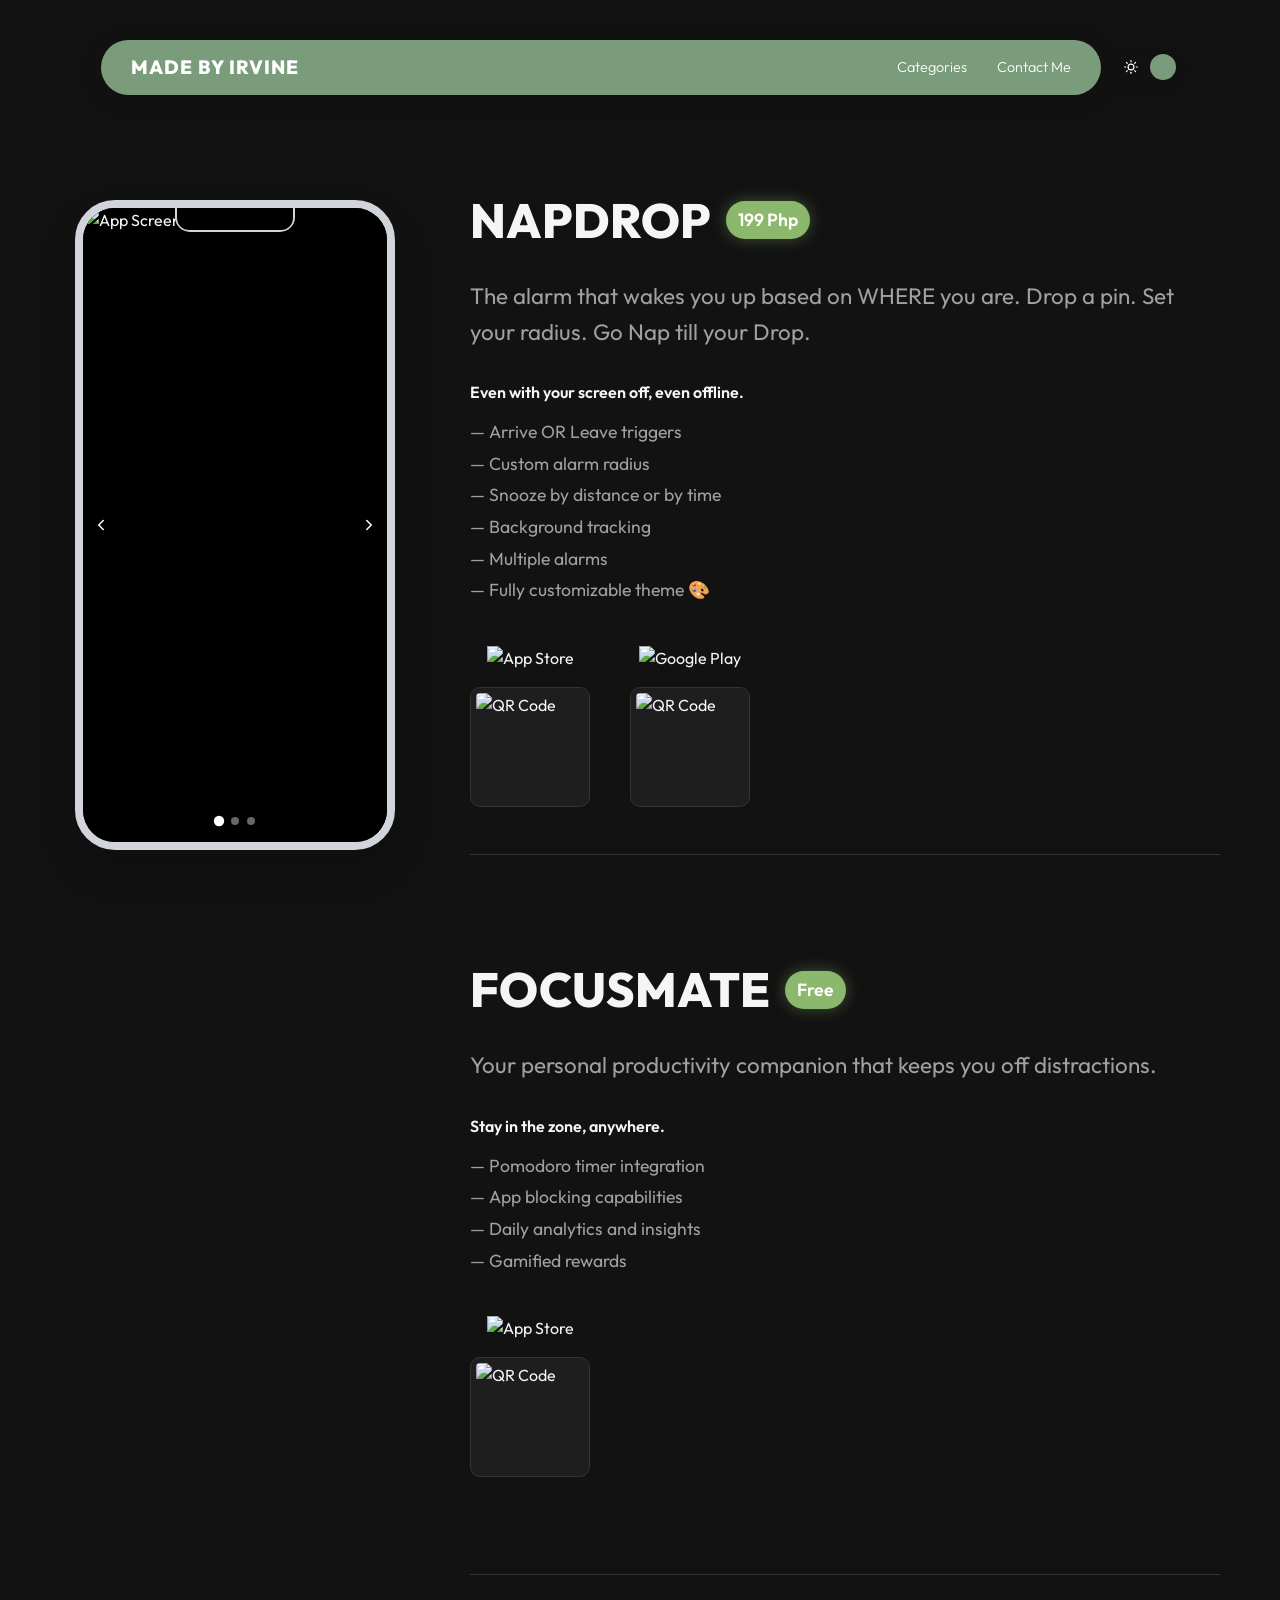
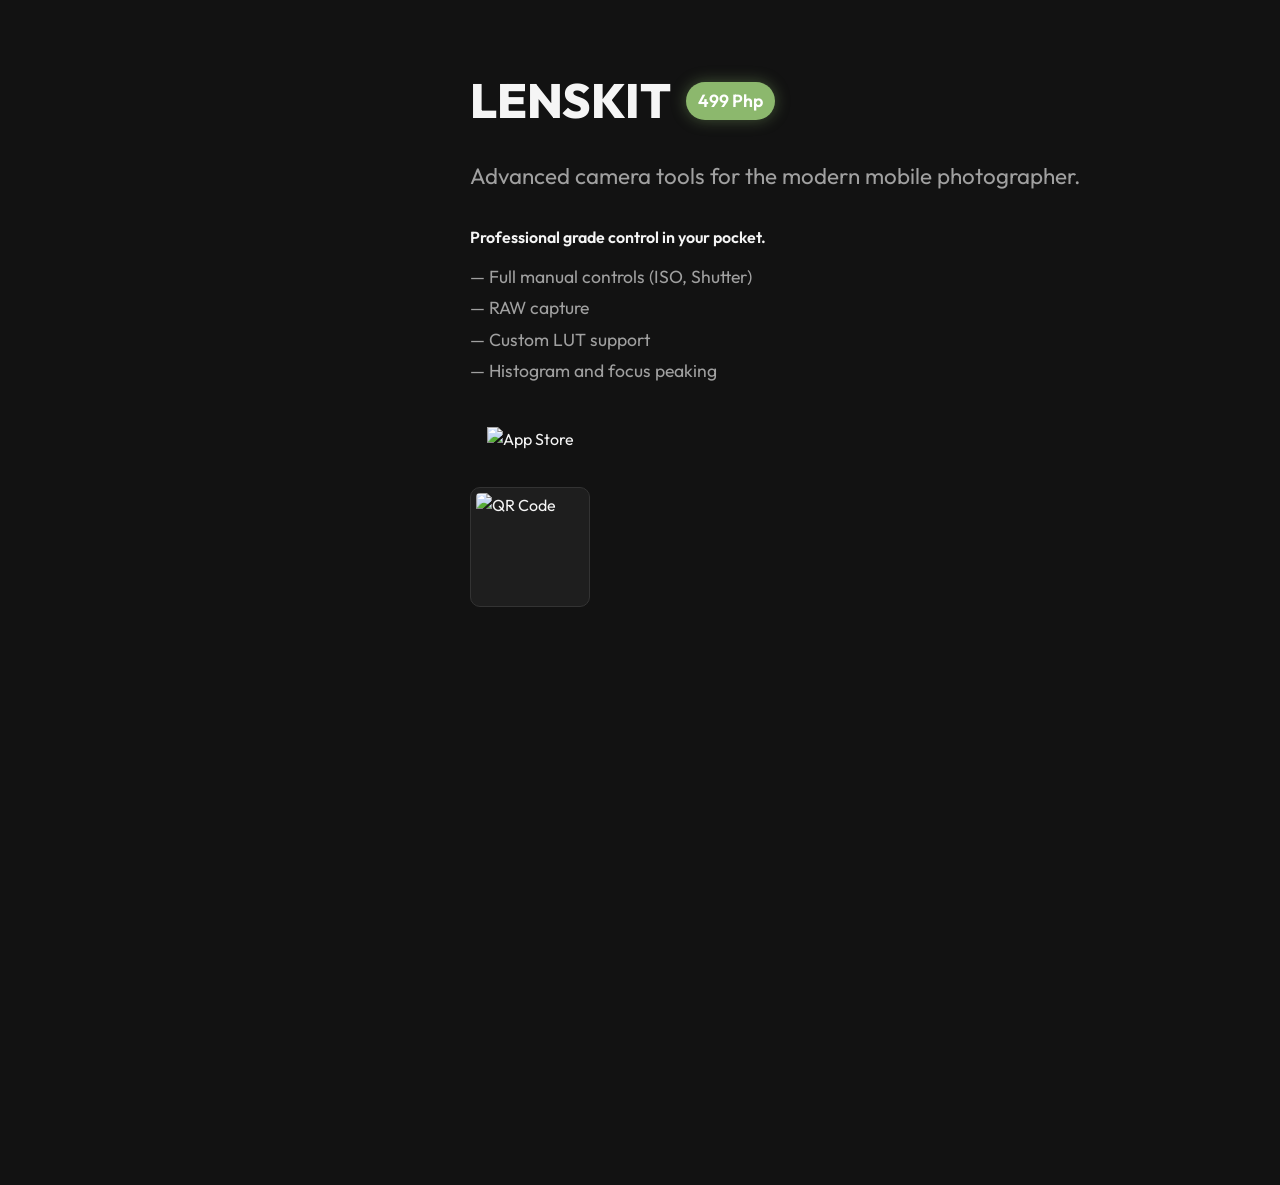
==== commit 25818bc9: "feat: Enhance UI with animations, ambient glows, premium shadows, and cleaner navigation" ====
--- a/apps.html
+++ b/apps.html
@@ -2,7 +2,7 @@
 <html lang="en">
 <head>
     <meta charset="UTF-8">
-    <meta name="viewport" content="width=device-width, initial-scale=1.0">
+    <meta name="viewport" content="width=device-width, initial-scale=1.0, maximum-scale=1.0, user-scalable=no">
     <title>App Development</title>
     <link rel="stylesheet" href="assets/css/global.css">
     <link rel="stylesheet" href="assets/css/apps.css">
@@ -30,9 +30,7 @@
                         <a href="digital-arts.html">Digital Arts</a>
                     </div>
                 </div>
-                <div class="nav-item"><span class="nav-label">Button 2</span></div>
-                <div class="nav-item"><span class="nav-label">Button 3</span></div>
-                <a href="contact.html" class="nav-item"><span class="nav-label">Contact Me</span></a>
+                                                <a href="contact.html" class="nav-item"><span class="nav-label">Contact Me</span></a>
             </div>
         </nav>
         <label class="theme-switch" for="theme-toggle" title="Toggle Theme">
@@ -73,9 +71,9 @@
                     <h1 class="app-title">NAPDROP</h1>
                     <span class="app-price">199 Php</span>
                 </div>
-                <p class="app-tagline">The alarm that wakes you up based on WHERE you are. Drop a pin. Set your radius. Go Nap till your Drop.</p>
+                <p class="app-tagline animate-on-scroll">The alarm that wakes you up based on WHERE you are. Drop a pin. Set your radius. Go Nap till your Drop.</p>
                 
-                <div class="app-features">
+                <div class="app-features animate-on-scroll">
                     <p>Even with your screen off, even offline.</p>
                     <ul>
                         <li>— Arrive OR Leave triggers</li>
@@ -87,7 +85,7 @@
                     </ul>
                 </div>
                 
-                <div class="app-downloads">
+                <div class="app-downloads animate-on-scroll">
                     <div class="download-item">
                         <a href="#" target="_blank">
                             <img src="https://upload.wikimedia.org/wikipedia/commons/3/3c/Download_on_the_App_Store_Badge.svg" alt="App Store" class="store-badge">
@@ -108,9 +106,9 @@
                     <h1 class="app-title">FOCUSMATE</h1>
                     <span class="app-price">Free</span>
                 </div>
-                <p class="app-tagline">Your personal productivity companion that keeps you off distractions.</p>
+                <p class="app-tagline animate-on-scroll">Your personal productivity companion that keeps you off distractions.</p>
                 
-                <div class="app-features">
+                <div class="app-features animate-on-scroll">
                     <p>Stay in the zone, anywhere.</p>
                     <ul>
                         <li>— Pomodoro timer integration</li>
@@ -120,7 +118,7 @@
                     </ul>
                 </div>
                 
-                <div class="app-downloads">
+                <div class="app-downloads animate-on-scroll">
                     <div class="download-item">
                         <a href="#" target="_blank">
                             <img src="https://upload.wikimedia.org/wikipedia/commons/3/3c/Download_on_the_App_Store_Badge.svg" alt="App Store" class="store-badge">
@@ -135,9 +133,9 @@
                     <h1 class="app-title">LENSKIT</h1>
                     <span class="app-price">499 Php</span>
                 </div>
-                <p class="app-tagline">Advanced camera tools for the modern mobile photographer.</p>
+                <p class="app-tagline animate-on-scroll">Advanced camera tools for the modern mobile photographer.</p>
                 
-                <div class="app-features">
+                <div class="app-features animate-on-scroll">
                     <p>Professional grade control in your pocket.</p>
                     <ul>
                         <li>— Full manual controls (ISO, Shutter)</li>
@@ -147,7 +145,7 @@
                     </ul>
                 </div>
                 
-                <div class="app-downloads">
+                <div class="app-downloads animate-on-scroll">
                     <div class="download-item">
                         <img src="https://upload.wikimedia.org/wikipedia/commons/3/3c/Download_on_the_App_Store_Badge.svg" alt="App Store" class="store-badge">
                         <img src="https://picsum.photos/id/4/150/150" alt="QR Code" class="qr-code">
--- a/assets/css/global.css
+++ b/assets/css/global.css
@@ -283,4 +283,65 @@
   .theme-switch {
     margin-left: 0;
   }
-}
+  
+  .dropdown {
+    width: 100%;
+  }
+  
+  .dropdown-content {
+    position: static;
+    display: none;
+    background: rgba(0, 0, 0, 0.2);
+    box-shadow: none;
+    margin-top: 10px;
+    border-radius: 10px;
+    min-width: unset;
+  }
+  
+  .dropdown:hover .dropdown-content {
+    display: none;
+  }
+  
+  .dropdown.open .dropdown-content {
+    display: block !important;
+  }
+}
+
+/* --- Global Animations & Micro-interactions --- */
+.animate-on-scroll {
+  opacity: 0;
+  transform: translateY(30px);
+  transition: opacity 0.8s cubic-bezier(0.16, 1, 0.3, 1), transform 0.8s cubic-bezier(0.16, 1, 0.3, 1);
+}
+
+.animate-on-scroll.is-visible {
+  opacity: 1;
+  transform: translateY(0);
+}
+
+@keyframes float {
+  0% { transform: translateY(0px); }
+  50% { transform: translateY(-15px); }
+  100% { transform: translateY(0px); }
+}
+
+@keyframes glow-pulse {
+  0% { box-shadow: 0 0 15px rgba(122, 156, 123, 0.4); }
+  50% { box-shadow: 0 0 30px rgba(122, 156, 123, 0.8); }
+  100% { box-shadow: 0 0 15px rgba(122, 156, 123, 0.4); }
+}
+
+/* Premium smooth shadow utility */
+.premium-shadow {
+  box-shadow: 
+    0 10px 30px rgba(0,0,0,0.1),
+    0 4px 10px rgba(0,0,0,0.05);
+  transition: box-shadow 0.3s ease, transform 0.3s ease;
+}
+
+.premium-shadow:hover {
+  box-shadow: 
+    0 20px 40px rgba(0,0,0,0.15),
+    0 8px 15px rgba(0,0,0,0.1);
+  transform: translateY(-5px);
+}
--- a/assets/css/apps.css
+++ b/assets/css/apps.css
@@ -107,6 +107,13 @@
   border-radius: 20px;
   font-weight: 600;
   font-size: 1.1rem;
+  box-shadow: 0 0 15px rgba(140, 184, 109, 0.4);
+  transition: transform 0.3s, box-shadow 0.3s;
+}
+
+.app-price:hover {
+  transform: translateY(-2px);
+  box-shadow: 0 0 25px rgba(140, 184, 109, 0.6);
 }
 
 .app-tagline {
@@ -144,6 +151,12 @@
 .store-badge {
   height: 45px;
   cursor: pointer;
+  transition: transform 0.3s ease, filter 0.3s ease;
+}
+
+.store-badge:hover {
+  transform: translateY(-5px);
+  filter: brightness(1.1);
 }
 
 .qr-code {
@@ -153,6 +166,81 @@
   border: 1px solid var(--border-color);
   padding: 5px;
   background: var(--bg-card);
+  transition: transform 0.3s ease, filter 0.3s ease, box-shadow 0.3s;
+}
+
+.qr-code:hover {
+  transform: translateY(-5px);
+  filter: brightness(1.1);
+  box-shadow: 0 10px 20px rgba(0,0,0,0.15);
+}
+
+/* Carousel UI Base (Desktop - Inside Phone) */
+.carousel-arrow {
+  position: absolute;
+  top: 50%;
+  transform: translateY(-50%);
+  background: rgba(0, 0, 0, 0.4);
+  color: white;
+  border: none;
+  width: 32px;
+  height: 32px;
+  border-radius: 50%;
+  display: flex;
+  justify-content: center;
+  align-items: center;
+  cursor: pointer;
+  z-index: 20;
+  transition: background 0.3s, transform 0.2s;
+  padding: 0;
+}
+
+.carousel-arrow:hover {
+  background: rgba(0, 0, 0, 0.7);
+  transform: translateY(-50%) scale(1.1);
+}
+
+.carousel-arrow:active {
+  transform: translateY(-50%) scale(0.9);
+}
+
+.carousel-arrow.left-arrow {
+  left: 25px; /* 10px inside the 320px phone mockup (sticky column is 350px) */
+}
+
+.carousel-arrow.right-arrow {
+  right: 25px;
+}
+
+.carousel-arrow svg {
+  width: 18px;
+  height: 18px;
+}
+
+.carousel-dots {
+  position: absolute;
+  bottom: calc(50% - 300px); /* 25px from bottom of the 650px phone */
+  left: 0;
+  width: 100%;
+  display: flex;
+  justify-content: center;
+  gap: 8px;
+  z-index: 20;
+}
+
+.carousel-dot {
+  width: 8px;
+  height: 8px;
+  border-radius: 50%;
+  background: rgba(255, 255, 255, 0.4);
+  cursor: pointer;
+  transition: background 0.3s, transform 0.3s;
+  box-shadow: 0 1px 3px rgba(0,0,0,0.3);
+}
+
+.carousel-dot.active {
+  background: rgba(255, 255, 255, 1);
+  transform: scale(1.3);
 }
 
 /* Mobile adjustments */
@@ -166,8 +254,8 @@
     align-items: stretch;
     padding: 0;
     gap: 0;
-    height: 100vh;
-    height: 100dvh; /* For iOS Safari */
+    height: calc(100vh - 85px); /* Subtract navbar total height (20+45+20) */
+    height: calc(100dvh - 85px); /* For iOS Safari */
     overflow: hidden;
   }
   
@@ -182,7 +270,7 @@
     justify-content: center;
     align-items: center;
     border-bottom: 1px solid var(--border-color);
-    padding-top: 80px; /* Space for navbar */
+    padding-top: 10px; /* Minimal space above phone */
     padding-bottom: 20px;
     z-index: 10;
     margin-bottom: 0;
@@ -259,70 +347,3 @@
   }
 }
 
-/* Carousel UI Base (Desktop - Inside Phone) */
-.carousel-arrow {
-  position: absolute;
-  top: 50%;
-  transform: translateY(-50%);
-  background: rgba(0, 0, 0, 0.4);
-  color: white;
-  border: none;
-  width: 32px;
-  height: 32px;
-  border-radius: 50%;
-  display: flex;
-  justify-content: center;
-  align-items: center;
-  cursor: pointer;
-  z-index: 20;
-  transition: background 0.3s, transform 0.2s;
-  padding: 0;
-}
-
-.carousel-arrow:hover {
-  background: rgba(0, 0, 0, 0.7);
-  transform: translateY(-50%) scale(1.1);
-}
-
-.carousel-arrow:active {
-  transform: translateY(-50%) scale(0.9);
-}
-
-.carousel-arrow.left-arrow {
-  left: 25px; /* 10px inside the 320px phone mockup (sticky column is 350px) */
-}
-
-.carousel-arrow.right-arrow {
-  right: 25px;
-}
-
-.carousel-arrow svg {
-  width: 18px;
-  height: 18px;
-}
-
-.carousel-dots {
-  position: absolute;
-  bottom: calc(50% - 300px); /* 25px from bottom of the 650px phone */
-  left: 0;
-  width: 100%;
-  display: flex;
-  justify-content: center;
-  gap: 8px;
-  z-index: 20;
-}
-
-.carousel-dot {
-  width: 8px;
-  height: 8px;
-  border-radius: 50%;
-  background: rgba(255, 255, 255, 0.4);
-  cursor: pointer;
-  transition: background 0.3s, transform 0.3s;
-  box-shadow: 0 1px 3px rgba(0,0,0,0.3);
-}
-
-.carousel-dot.active {
-  background: rgba(255, 255, 255, 1);
-  transform: scale(1.3);
-}
